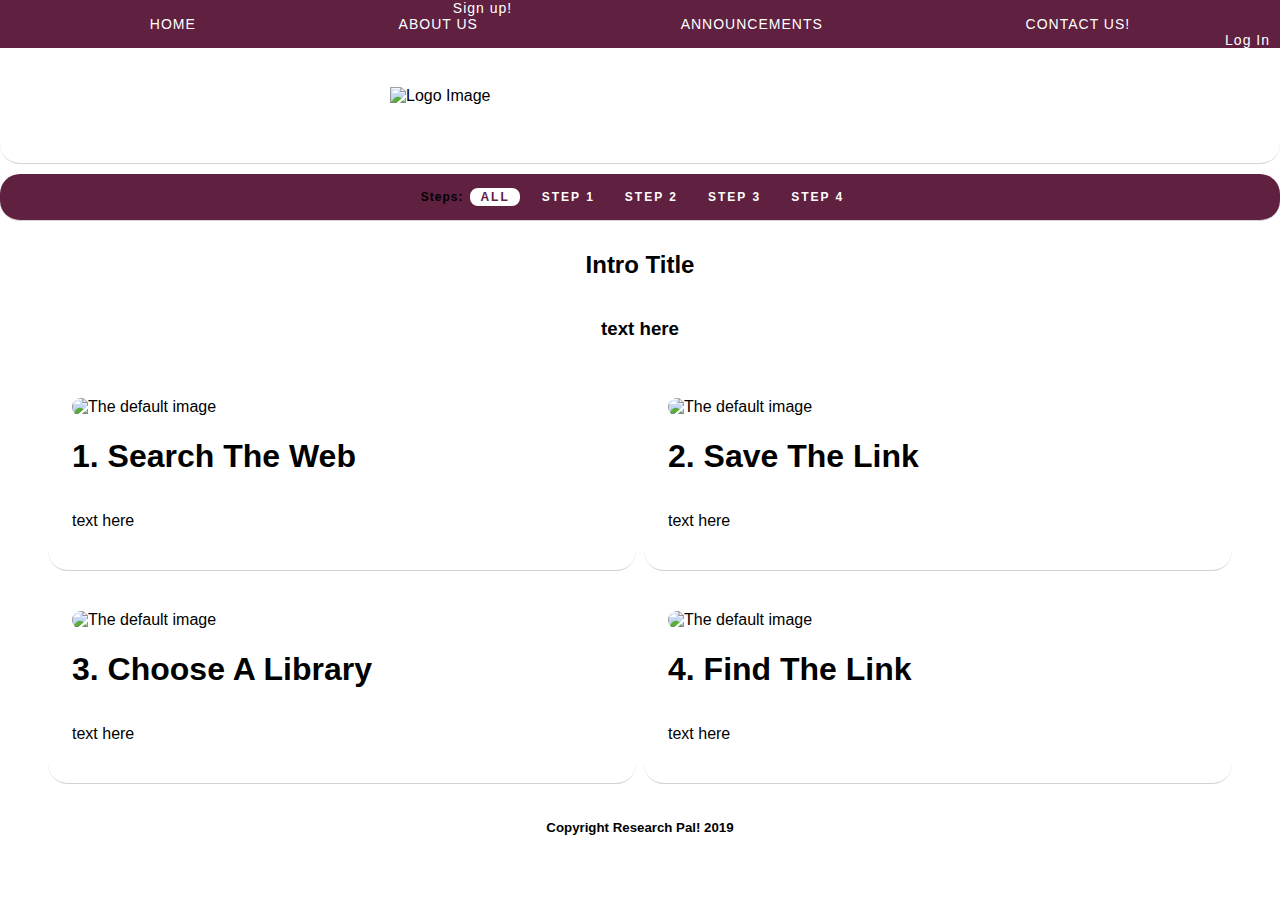
==== index.html @ d5aa2f4c "added content on about page" ====
<!DOCTYPE html>
<html>

<head>
  <title>Research Pal!</title>
  <link rel="stortcut icon" href="./images/logo-icon.ico">
  <link rel="stylesheet" type="text/css" href="./CSS/index.css" />
  <script src="https://code.jquery.com/jquery-3.3.1.min.js" integrity="sha256-FgpCb/KJQlLNfOu91ta32o/NMZxltwRo8QtmkMRdAu8="
    crossorigin="anonymous"></script>
  <script src="./components/Tabs/Tabs.js" async></script>
</head>

<body style = "background: url(./images/bkg-img.jpg)">

  <!-- TOP BAR COMPONENT -->
  <div class="top-bar">
    <div class="container">
      <div class="container-left">
        <span>
          <a href="https://vigorous-khorana-39634c.netlify.com/register">Sign up!</a>
        </span>
      </div>
      <div class="container-center">
        <span><a href="index.html">HOME</a></span><span><a href="about.html">ABOUT US</a></span><span>ANNOUNCEMENTS</span><span>CONTACT US!</span>
      </div>
      
      <div class="container-right"> 
        <span>
          <a href="https://vigorous-khorana-39634c.netlify.com/login">Log In</a>
        </span>
      </div>
    </div>
  </div>

  <!-- HEADER COMPONENT -->
  <div class="header">
    <!-- <h1>Research Pal!</h1> -->
    <img class="logo" src="./images/logo.jpg" alt="Logo Image">
  </div>
  
  <!-- TABS COMPONENT -->
  <div class="tabs">
    <div class="topics">
      <span class="title">Steps:</span>
      <div data-tab="all" class="tab active-tab">ALL</div>
      <div data-tab="step 1" class="tab">STEP 1</div>
      <div data-tab="step 2" class="tab">STEP 2</div>
      <div data-tab="step 3" class="tab">STEP 3</div>
      <div data-tab="step 4" class="tab">STEP 4</div>
    </div>
  </div> 

  <!-- INTRO COMPONENT -->
  <div class="intro">
    <h2>Intro Title</h2>
    <h3>text here</h3>
  </div>

  <!-- CARDS COMPONENT -->
  <div class="cards-container">

    <!-- CARD COMPONENTS -->
    <div class="card" data-tab="step 1">
      <img class="photo" src="./images/default.jpg" alt="The default image">
      <h1 class="headline"> 1. Search The Web </h1>
      <p>text here</p>
    </div>

    <div class="card" data-tab="step 2">
      <img class="photo" src="./images/default.jpg" alt="The default image">
      <h1 class="headline"> 2. Save The Link </h1>
      <p>text here</p>
    </div>
      
    <div class="card" data-tab="step 3">
      <img class="photo" src="./images/default.jpg" alt="The default image">
      <h1 class="headline"> 3. Choose A Library </h1>
      <p>text here</p>
    </div>

    <div class="card" data-tab="step 4">
      <img class="photo" src="./images/default.jpg" alt="The default image">
      <h1 class="headline"> 4. Find The Link </h1>
      <p>text here</p>
    </div>

  </div>

  <!-- FOOTER COMPONENT -->
   <div class="footer">
      <h5>Copyright Research Pal! 2019</h5>
    </div>
</body>

</html>
---- CSS/index.css ----
.width-100 {
  width: 100%;
}
.border-bottom-grey {
  border-bottom: 1px solid lightgrey;
}
@font-face {
  font-family: 'Montserrat';
  font-style: normal;
  font-weight: 400;
  src: local('Montserrat Regular'), local('Montserrat-Regular'), url(https://fonts.gstatic.com/s/montserrat/v13/JTUSjIg1_i6t8kCHKm459Wlhzg.ttf) format('truetype');
}
@font-face {
  font-family: 'Varela Round';
  font-style: normal;
  font-weight: 400;
  src: local('Varela Round Regular'), local('VarelaRound-Regular'), url(https://fonts.gstatic.com/s/varelaround/v11/w8gdH283Tvk__Lua32TysjIfp8uK.ttf) format('truetype');
}
.top-bar {
  width: 100%;
  display: flex;
  justify-content: center;
  align-items: none;
  flex-direction: row;
  position: fixed;
  min-height: 44px;
  background-color: #602040;
}
.top-bar .container {
  width: 100%;
  display: flex;
  justify-content: none;
  align-items: none;
  flex-direction: row;
  color: #fff;
  letter-spacing: 1px;
  padding: 0 10px;
}
@media (min-width: 500px) {
  .top-bar .container {
    flex-direction: column;
  }
}
@media (min-width: 1280px) {
  .top-bar .container {
    width: 1280px;
  }
}
.top-bar .container a {
  color: #fff;
  text-decoration: none;
}
.top-bar .container a:hover {
  text-decoration: underline;
}
.top-bar .container .container-left {
  width: 100%;
  display: flex;
  justify-content: center;
  align-items: center;
  flex-direction: row;
  flex-direction: column;
  flex: 1;
  font-size: 14px;
}
@media (min-width: 500px) {
  .top-bar .container .container-left {
    display: flex;
    justify-content: none;
    align-items: center;
    flex-direction: row;
  }
}
.top-bar .container .container-left span {
  cursor: pointer;
  margin-right: 25%;
}
.top-bar .container .container-center {
  display: flex;
  justify-content: space-evenly;
  align-items: center;
  flex-direction: row;
  flex-direction: column;
  flex: 3;
  font-size: 14px;
}
@media (min-width: 500px) {
  .top-bar .container .container-center {
    display: flex;
    justify-content: space-evenly;
    align-items: center;
    flex-direction: row;
  }
}
.top-bar .container .container-center span {
  cursor: pointer;
  margin-right: 5%;
}
.top-bar .container .container-center span:last-child {
  margin-right: 0;
}
.top-bar .container .container-right {
  display: flex;
  justify-content: center;
  align-items: center;
  flex-direction: row;
  flex-direction: column;
  flex: 1;
  font-size: 14px;
}
@media (min-width: 500px) {
  .top-bar .container .container-right {
    display: flex;
    justify-content: flex-end;
    align-items: center;
    flex-direction: row;
  }
}
.top-bar .container .container-right span {
  cursor: pointer;
}
.header {
  display: flex;
  justify-content: none;
  align-items: center;
  flex-direction: row;
  background-color: #fff;
  border-bottom: 1px solid lightgrey;
  width: 100%;
  height: 120px;
  border-radius: 0 0 20px 20px;
  margin-top: 44px;
  padding-bottom: 15px;
}
@media (min-width: 1280px) {
  .header {
    width: 1280px;
  }
}
.header .logo {
  max-width: 500px;
  width: 100%;
  height: auto;
  margin: 0 auto;
}
.header span {
  align-self: flex-end;
  font-size: 11px;
  font-weight: bold;
  letter-spacing: 1px;
}
.tabs {
  border-bottom: 1px solid lightgrey;
  display: flex;
  justify-content: center;
  align-items: center;
  flex-direction: row;
  width: 100%;
  height: 47px;
  background-color: #602040;
  border-radius: 20px;
  margin-top: 10px;
}
@media (min-width: 1280px) {
  .tabs {
    width: 1280px;
  }
}
.tabs .topics {
  display: flex;
  justify-content: none;
  align-items: center;
  flex-direction: row;
}
.tabs .topics .title {
  font-size: 12px;
  letter-spacing: 1px;
  font-weight: bold;
}
.tabs .topics .tab {
  display: flex;
  justify-content: none;
  align-items: center;
  flex-direction: row;
  color: #fff;
  margin: 0 5px;
  padding: 2px 10px;
  font-size: 12px;
  letter-spacing: 2px;
  cursor: pointer;
  font-weight: bold;
  border-radius: 10px;
}
.tabs .topics .tab:hover {
  text-decoration: underline;
}
.tabs .topics .active-tab {
  background-color: #fff;
  color: #602040;
  border: 2px solid #602040;
}
.intro {
  display: flex;
  justify-content: center;
  align-items: center;
  flex-direction: row;
  width: 100%;
  background-color: #fff;
  border-radius: 20px;
  margin-top: 10px;
  flex-direction: column;
}
@media (min-width: 1280px) {
  .intro {
    width: 1280px;
  }
}
.cards-container {
  display: flex;
  justify-content: space-evenly;
  align-items: none;
  flex-direction: row;
  width: 100%;
  margin-top: 16px;
  flex-wrap: wrap;
}
@media (min-width: 1280px) {
  .cards-container {
    width: 1200px;
  }
}
.cards-container .card {
  border-bottom: 1px solid lightgrey;
  display: flex;
  justify-content: space-between;
  align-items: none;
  flex-direction: column;
  background-color: #fff;
  min-width: 450px;
  width: 49%;
  border-radius: 20px;
  margin-bottom: 16px;
  padding: 24px;
}
.cards-container .card .photo {
  width: 100%;
  height: auto;
  border-radius: 20px;
}
.cards-container-about {
  display: flex;
  justify-content: space-evenly;
  align-items: none;
  flex-direction: row;
  width: 100%;
  margin-top: 16px;
  flex-flow: wrap column;
}
@media (min-width: 1280px) {
  .cards-container-about {
    width: 1200px;
  }
}
.cards-container-about .card {
  border-bottom: 1px solid lightgrey;
  display: flex;
  justify-content: flex-start;
  align-items: flex-start;
  flex-direction: row;
  flex-wrap: wrap;
  background-color: #fff;
  min-width: 500px;
  width: 100%;
  height: 400px;
  border-radius: 20px;
  margin-bottom: 16px;
  padding: 24px;
  flex-flow: wrap column;
}
.cards-container-about .card .photo {
  width: 30%;
  margin-left: 40px;
}
.cards-container-about .card ul {
  max-width: 500px;
  font-size: 16px;
  line-height: 35px;
  color: #000;
}
.footer {
  width: 100%;
  display: flex;
  justify-content: center;
  align-items: flex-end;
  flex-direction: row;
  background-color: #fff;
  height: 50px;
  border-radius: 20px 20px 0 0;
  padding-bottom: 15px;
}
.footer h5 {
  margin: 0 auto;
}
@media (min-width: 1280px) {
  .footer {
    width: 1280px;
  }
}
* {
  box-sizing: border-box;
}
html,
body {
  margin: 0;
  padding: 0;
}
body {
  display: flex;
  justify-content: none;
  align-items: center;
  flex-direction: column;
  font-family: 'Montserrat', sans-serif;
}
p {
  font-family: 'Montserrat', sans-serif;
}
h1,
h2,
h3,
h4,
h5,
h6 {
  font-family: 'Varela Round', sans-serif;
}
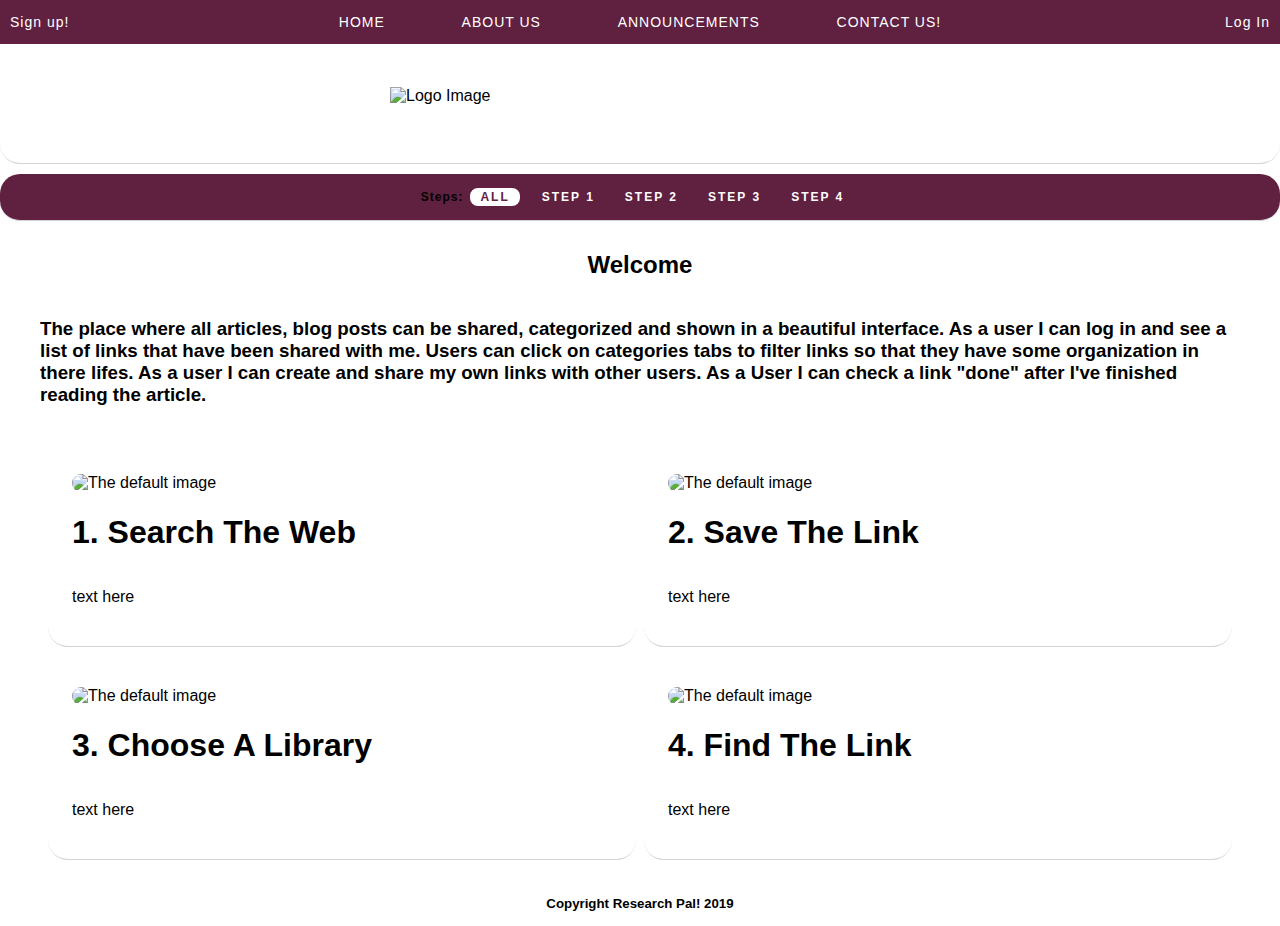
==== commit b4b2b147: "finished fixing a couple of bugs on mobile view" ====
--- a/index.html
+++ b/index.html
@@ -52,8 +52,13 @@
 
   <!-- INTRO COMPONENT -->
   <div class="intro">
-    <h2>Intro Title</h2>
-    <h3>text here</h3>
+    <h2>Welcome</h2>
+    <h3>
+      The place where all articles, blog posts can be shared, categorized and shown in a beautiful interface.
+      
+      As a user I can log in and see a list of links that have been shared with me. Users can click on categories tabs to filter links so that they have some organization in there lifes.
+      
+      As a user I can create and share my own links with other users. As a User I can check a link "done" after I've finished reading the article.</h3>
   </div>
 
   <!-- CARDS COMPONENT -->
--- a/CSS/index.css
+++ b/CSS/index.css
@@ -26,8 +26,13 @@
   min-height: 44px;
   background-color: #602040;
 }
+@media (max-width: 500px) {
+  .top-bar {
+    position: static;
+  }
+}
 .top-bar .container {
-  width: 100%;
+  width: 1280px;
   display: flex;
   justify-content: none;
   align-items: none;
@@ -36,14 +41,15 @@
   letter-spacing: 1px;
   padding: 0 10px;
 }
-@media (min-width: 500px) {
+@media (max-width: 800px) {
+  .top-bar .container {
+    width: 100%;
+  }
+}
+@media (max-width: 500px) {
   .top-bar .container {
     flex-direction: column;
-  }
-}
-@media (min-width: 1280px) {
-  .top-bar .container {
-    width: 1280px;
+    position: static;
   }
 }
 .top-bar .container a {
@@ -54,66 +60,65 @@
   text-decoration: underline;
 }
 .top-bar .container .container-left {
-  width: 100%;
-  display: flex;
-  justify-content: center;
-  align-items: center;
-  flex-direction: row;
-  flex-direction: column;
+  display: flex;
+  justify-content: flex-start;
+  align-items: center;
+  flex-direction: row;
   flex: 1;
   font-size: 14px;
 }
-@media (min-width: 500px) {
+@media (max-width: 500px) {
   .top-bar .container .container-left {
+    width: 100%;
     display: flex;
-    justify-content: none;
+    justify-content: center;
     align-items: center;
     flex-direction: row;
+    flex-direction: column;
+    line-height: 50px;
+    border-bottom: 1px solid #fff;
+    font-size: 20px;
   }
 }
 .top-bar .container .container-left span {
   cursor: pointer;
-  margin-right: 25%;
 }
 .top-bar .container .container-center {
   display: flex;
   justify-content: space-evenly;
   align-items: center;
   flex-direction: row;
-  flex-direction: column;
   flex: 3;
   font-size: 14px;
 }
-@media (min-width: 500px) {
+@media (max-width: 500px) {
   .top-bar .container .container-center {
+    flex-direction: column;
+    line-height: 50px;
+    font-size: 18px;
+  }
+}
+.top-bar .container .container-center span {
+  cursor: pointer;
+}
+.top-bar .container .container-right {
+  display: flex;
+  justify-content: flex-end;
+  align-items: center;
+  flex-direction: row;
+  flex: 1;
+  font-size: 14px;
+}
+@media (max-width: 500px) {
+  .top-bar .container .container-right {
     display: flex;
-    justify-content: space-evenly;
+    justify-content: center;
     align-items: center;
     flex-direction: row;
-  }
-}
-.top-bar .container .container-center span {
-  cursor: pointer;
-  margin-right: 5%;
-}
-.top-bar .container .container-center span:last-child {
-  margin-right: 0;
-}
-.top-bar .container .container-right {
-  display: flex;
-  justify-content: center;
-  align-items: center;
-  flex-direction: row;
-  flex-direction: column;
-  flex: 1;
-  font-size: 14px;
-}
-@media (min-width: 500px) {
-  .top-bar .container .container-right {
-    display: flex;
-    justify-content: flex-end;
-    align-items: center;
-    flex-direction: row;
+    flex-direction: column;
+    line-height: 50px;
+    font-size: 20px;
+    border-top: 1px solid #fff;
   }
 }
 .top-bar .container .container-right span {
@@ -126,28 +131,31 @@
   flex-direction: row;
   background-color: #fff;
   border-bottom: 1px solid lightgrey;
-  width: 100%;
+  width: 1280px;
   height: 120px;
   border-radius: 0 0 20px 20px;
   margin-top: 44px;
   padding-bottom: 15px;
 }
-@media (min-width: 1280px) {
+@media (max-width: 1279px) {
   .header {
-    width: 1280px;
+    width: 100%;
+  }
+}
+@media (max-width: 500px) {
+  .header {
+    margin-top: 0;
   }
 }
 .header .logo {
-  max-width: 500px;
-  width: 100%;
+  width: 500px;
   height: auto;
   margin: 0 auto;
 }
-.header span {
-  align-self: flex-end;
-  font-size: 11px;
-  font-weight: bold;
-  letter-spacing: 1px;
+@media (max-width: 500px) {
+  .header .logo {
+    width: 100%;
+  }
 }
 .tabs {
   border-bottom: 1px solid lightgrey;
@@ -155,15 +163,15 @@
   justify-content: center;
   align-items: center;
   flex-direction: row;
-  width: 100%;
+  width: 1280px;
   height: 47px;
   background-color: #602040;
   border-radius: 20px;
   margin-top: 10px;
 }
-@media (min-width: 1280px) {
+@media (max-width: 1279px) {
   .tabs {
-    width: 1280px;
+    width: 100%;
   }
 }
 .tabs .topics {
@@ -176,6 +184,11 @@
   font-size: 12px;
   letter-spacing: 1px;
   font-weight: bold;
+}
+@media (max-width: 500px) {
+  .tabs .topics .title.about {
+    display: none;
+  }
 }
 .tabs .topics .tab {
   display: flex;
@@ -204,15 +217,16 @@
   justify-content: center;
   align-items: center;
   flex-direction: row;
-  width: 100%;
-  background-color: #fff;
-  border-radius: 20px;
+  width: 1280px;
+  background-color: #fff;
+  border-radius: 20px;
+  padding: 0 40px 10px;
   margin-top: 10px;
   flex-direction: column;
 }
-@media (min-width: 1280px) {
+@media (max-width: 1279px) {
   .intro {
-    width: 1280px;
+    width: 98%;
   }
 }
 .cards-container {
@@ -220,13 +234,13 @@
   justify-content: space-evenly;
   align-items: none;
   flex-direction: row;
-  width: 100%;
+  width: 1200px;
   margin-top: 16px;
   flex-wrap: wrap;
 }
-@media (min-width: 1280px) {
+@media (max-width: 1199px) {
   .cards-container {
-    width: 1200px;
+    width: 98%;
   }
 }
 .cards-container .card {
@@ -236,11 +250,15 @@
   align-items: none;
   flex-direction: column;
   background-color: #fff;
-  min-width: 450px;
   width: 49%;
   border-radius: 20px;
   margin-bottom: 16px;
   padding: 24px;
+}
+@media (max-width: 500px) {
+  .cards-container .card {
+    width: 98%;
+  }
 }
 .cards-container .card .photo {
   width: 100%;
@@ -252,13 +270,13 @@
   justify-content: space-evenly;
   align-items: none;
   flex-direction: row;
-  width: 100%;
+  width: 1200px;
   margin-top: 16px;
   flex-flow: wrap column;
 }
-@media (min-width: 1280px) {
+@media (max-width: 1199px) {
   .cards-container-about {
-    width: 1200px;
+    width: 100%;
   }
 }
 .cards-container-about .card {
@@ -288,7 +306,7 @@
   color: #000;
 }
 .footer {
-  width: 100%;
+  width: 1280px;
   display: flex;
   justify-content: center;
   align-items: flex-end;
@@ -301,9 +319,9 @@
 .footer h5 {
   margin: 0 auto;
 }
-@media (min-width: 1280px) {
+@media (max-width: 1279px) {
   .footer {
-    width: 1280px;
+    width: 100%;
   }
 }
 * {
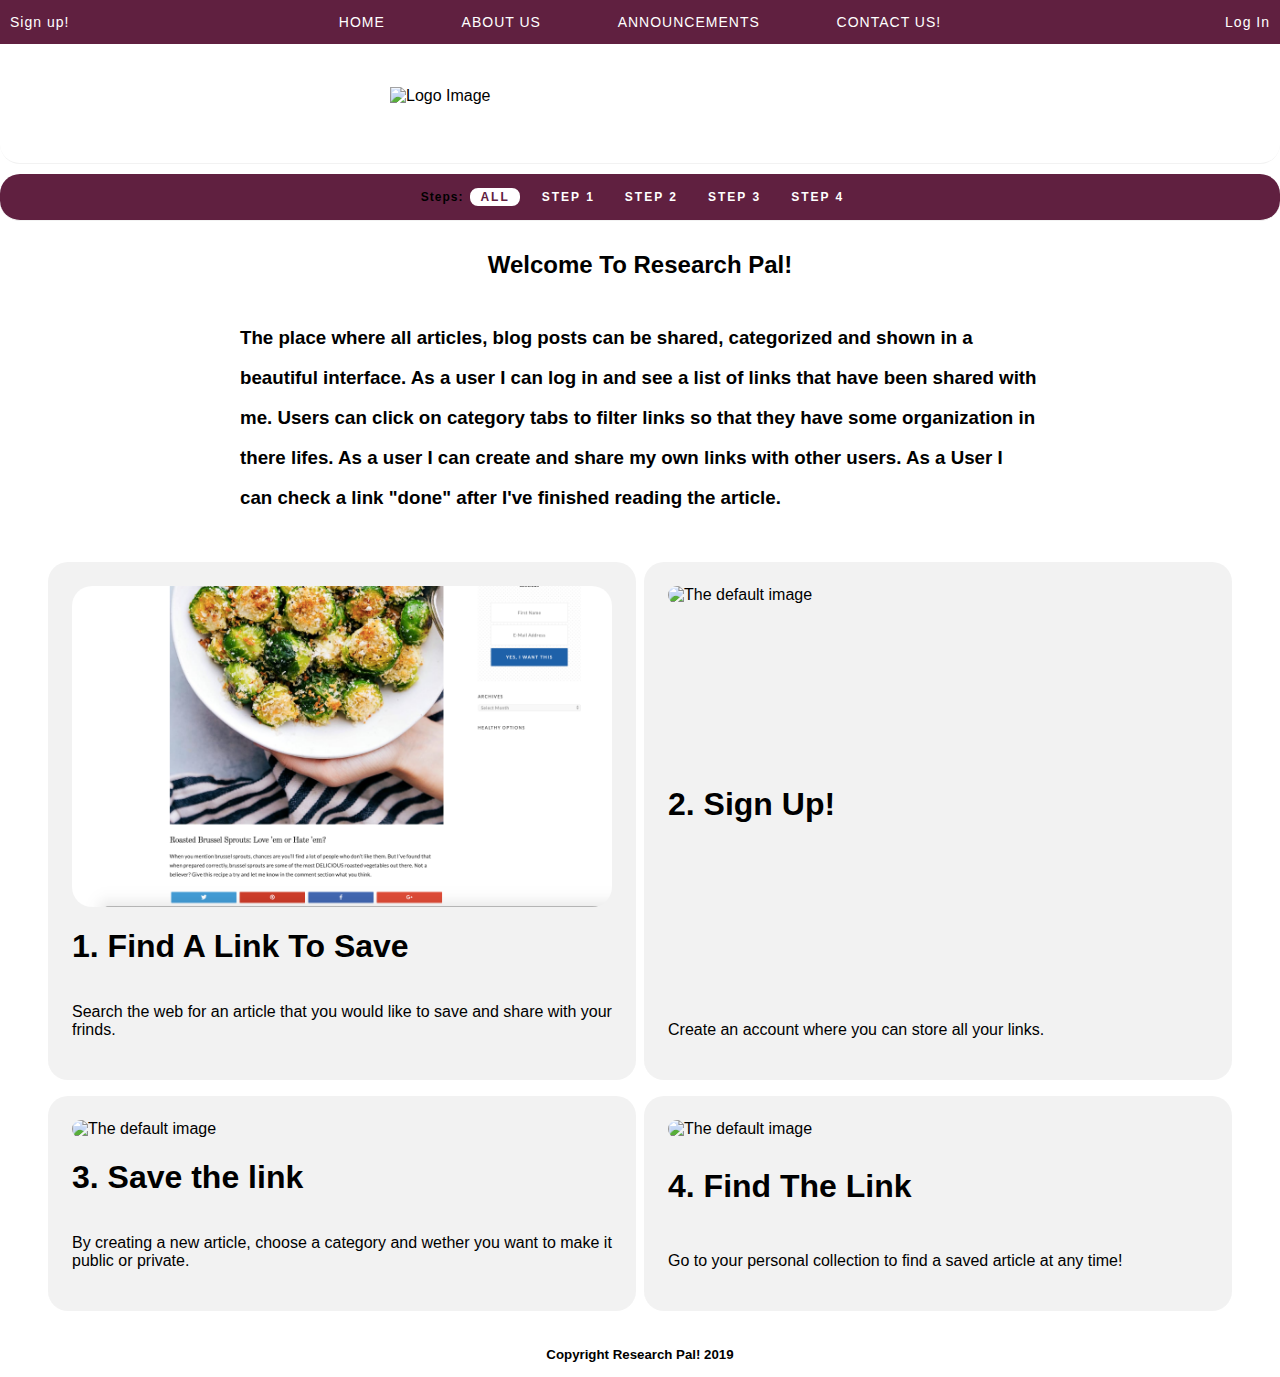
==== commit 0d3ed91f: "Edited text content on home page" ====
--- a/index.html
+++ b/index.html
@@ -52,13 +52,14 @@
 
   <!-- INTRO COMPONENT -->
   <div class="intro">
-    <h2>Welcome</h2>
+    <h2>Welcome To Research Pal!</h2>
     <h3>
       The place where all articles, blog posts can be shared, categorized and shown in a beautiful interface.
+    
+      As a user I can log in and see a list of links that have been shared with me. Users can click on category tabs to filter links so that they have some organization in there lifes.
       
-      As a user I can log in and see a list of links that have been shared with me. Users can click on categories tabs to filter links so that they have some organization in there lifes.
-      
-      As a user I can create and share my own links with other users. As a User I can check a link "done" after I've finished reading the article.</h3>
+      As a user I can create and share my own links with other users. As a User I can check a link "done" after I've finished reading the article.
+    </h3>
   </div>
 
   <!-- CARDS COMPONENT -->
@@ -66,27 +67,27 @@
 
     <!-- CARD COMPONENTS -->
     <div class="card" data-tab="step 1">
-      <img class="photo" src="./images/default.jpg" alt="The default image">
-      <h1 class="headline"> 1. Search The Web </h1>
-      <p>text here</p>
+      <img class="photo" src="./images/step-1.png" alt="The default image">
+      <h1 class="headline"> 1. Find A Link To Save </h1>
+      <p>Search the web for an article that  you would like to save and share with your frinds.</p>
     </div>
 
     <div class="card" data-tab="step 2">
       <img class="photo" src="./images/default.jpg" alt="The default image">
-      <h1 class="headline"> 2. Save The Link </h1>
-      <p>text here</p>
+      <h1 class="headline"> 2. Sign Up! </h1>
+      <p>Create an account where you can store all your links.</p>
     </div>
       
     <div class="card" data-tab="step 3">
       <img class="photo" src="./images/default.jpg" alt="The default image">
-      <h1 class="headline"> 3. Choose A Library </h1>
-      <p>text here</p>
+      <h1 class="headline"> 3. Save the link </h1>
+      <p>By creating a new article, choose a category and wether you want to make it public or private. </p>
     </div>
 
     <div class="card" data-tab="step 4">
       <img class="photo" src="./images/default.jpg" alt="The default image">
       <h1 class="headline"> 4. Find The Link </h1>
-      <p>text here</p>
+      <p>Go to your personal collection to find a saved article at any time!</p>
     </div>
 
   </div>
--- a/CSS/index.css
+++ b/CSS/index.css
@@ -2,7 +2,7 @@
   width: 100%;
 }
 .border-bottom-grey {
-  border-bottom: 1px solid lightgrey;
+  border-bottom: 1px solid #f2f2f2;
 }
 @font-face {
   font-family: 'Montserrat';
@@ -130,7 +130,7 @@
   align-items: center;
   flex-direction: row;
   background-color: #fff;
-  border-bottom: 1px solid lightgrey;
+  border-bottom: 1px solid #f2f2f2;
   width: 1280px;
   height: 120px;
   border-radius: 0 0 20px 20px;
@@ -158,7 +158,7 @@
   }
 }
 .tabs {
-  border-bottom: 1px solid lightgrey;
+  border-bottom: 1px solid #f2f2f2;
   display: flex;
   justify-content: center;
   align-items: center;
@@ -229,6 +229,10 @@
     width: 98%;
   }
 }
+.intro h3 {
+  max-width: 800px;
+  line-height: 40px;
+}
 .cards-container {
   display: flex;
   justify-content: space-evenly;
@@ -244,12 +248,12 @@
   }
 }
 .cards-container .card {
-  border-bottom: 1px solid lightgrey;
+  border-bottom: 1px solid #f2f2f2;
   display: flex;
   justify-content: space-between;
   align-items: none;
   flex-direction: column;
-  background-color: #fff;
+  background-color: #f2f2f2;
   width: 49%;
   border-radius: 20px;
   margin-bottom: 16px;
@@ -280,7 +284,7 @@
   }
 }
 .cards-container-about .card {
-  border-bottom: 1px solid lightgrey;
+  border-bottom: 1px solid #f2f2f2;
   display: flex;
   justify-content: flex-start;
   align-items: flex-start;
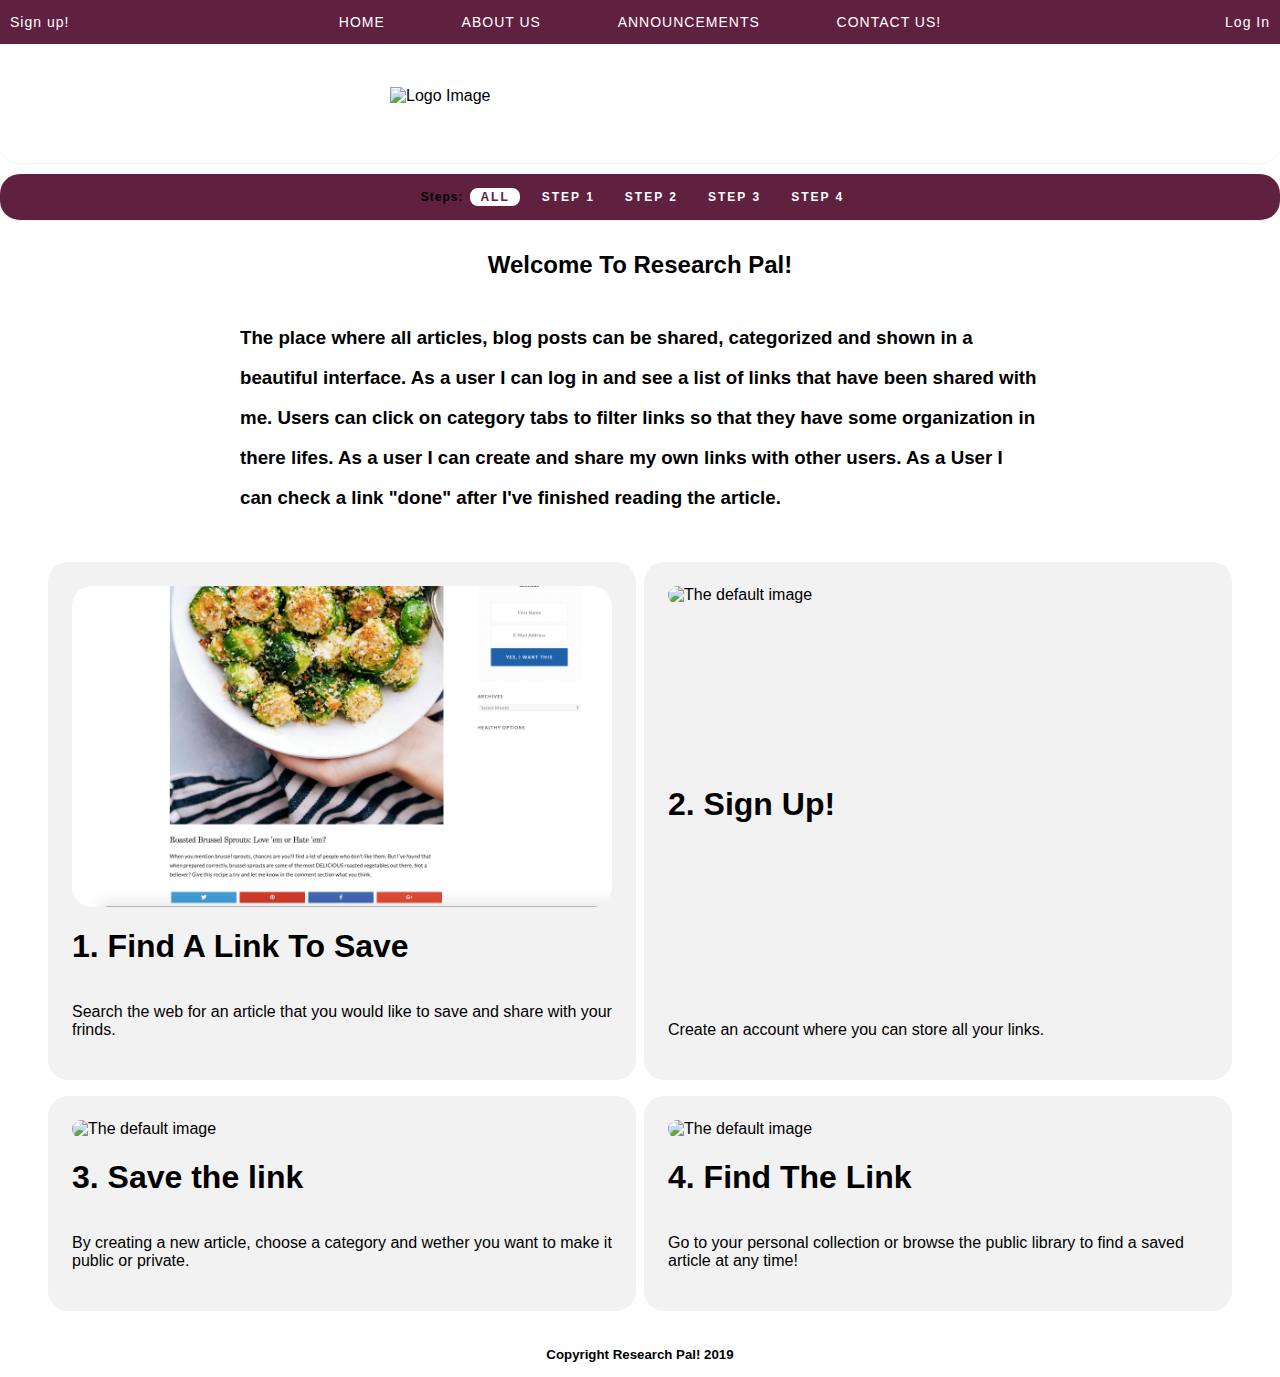
==== commit e23c3c08: "fixed one last layout issue" ====
--- a/index.html
+++ b/index.html
@@ -68,26 +68,26 @@
     <!-- CARD COMPONENTS -->
     <div class="card" data-tab="step 1">
       <img class="photo" src="./images/step-1.png" alt="The default image">
-      <h1 class="headline"> 1. Find A Link To Save </h1>
-      <p>Search the web for an article that  you would like to save and share with your frinds.</p>
+        <h1 class="headline"> 1. Find A Link To Save </h1>
+        <p>Search the web for an article that  you would like to save and share with your frinds.</p>
     </div>
 
     <div class="card" data-tab="step 2">
-      <img class="photo" src="./images/default.jpg" alt="The default image">
-      <h1 class="headline"> 2. Sign Up! </h1>
-      <p>Create an account where you can store all your links.</p>
+      <img class="photo" src="./images/step-2.png" alt="The default image">
+        <h1 class="headline"> 2. Sign Up! </h1>
+        <p>Create an account where you can store all your links.</p>
     </div>
       
     <div class="card" data-tab="step 3">
-      <img class="photo" src="./images/default.jpg" alt="The default image">
-      <h1 class="headline"> 3. Save the link </h1>
-      <p>By creating a new article, choose a category and wether you want to make it public or private. </p>
+      <img class="photo" src="./images/step-3.png" alt="The default image">
+        <h1 class="headline"> 3. Save the link </h1>
+        <p>By creating a new article, choose a category and wether you want to make it public or private. </p>
     </div>
 
     <div class="card" data-tab="step 4">
-      <img class="photo" src="./images/default.jpg" alt="The default image">
-      <h1 class="headline"> 4. Find The Link </h1>
-      <p>Go to your personal collection to find a saved article at any time!</p>
+      <img class="photo" src="./images/step-4.png" alt="The default image">
+        <h1 class="headline"> 4. Find The Link </h1>
+        <p>Go to your personal collection or browse the public library to find a saved article at any time!</p>
     </div>
 
   </div>
--- a/CSS/index.css
+++ b/CSS/index.css
@@ -270,41 +270,53 @@
   border-radius: 20px;
 }
 .cards-container-about {
-  display: flex;
-  justify-content: space-evenly;
-  align-items: none;
-  flex-direction: row;
   width: 1200px;
   margin-top: 16px;
-  flex-flow: wrap column;
 }
 @media (max-width: 1199px) {
   .cards-container-about {
-    width: 100%;
+    width: 90%;
   }
 }
 .cards-container-about .card {
   border-bottom: 1px solid #f2f2f2;
   display: flex;
   justify-content: flex-start;
-  align-items: flex-start;
-  flex-direction: row;
-  flex-wrap: wrap;
-  background-color: #fff;
-  min-width: 500px;
-  width: 100%;
-  height: 400px;
+  align-items: center;
+  flex-direction: row;
+  background-color: #fff;
+  min-width: 435px;
+  min-height: 400px;
   border-radius: 20px;
   margin-bottom: 16px;
   padding: 24px;
-  flex-flow: wrap column;
+}
+.cards-container-about .card .text {
+  display: flex;
+  justify-content: none;
+  align-items: none;
+  flex-direction: row;
+  flex-direction: column;
+}
+.cards-container-about .card .five {
+  width: 100%;
+}
+@media (max-width: 800px) {
+  .cards-container-about .card {
+    display: flex;
+    justify-content: center;
+    align-items: none;
+    flex-direction: row;
+    width: 90%;
+    flex-direction: column;
+  }
 }
 .cards-container-about .card .photo {
   width: 30%;
   margin-left: 40px;
 }
-.cards-container-about .card ul {
-  max-width: 500px;
+.cards-container-about .card li {
+  flex-wrap: wrap;
   font-size: 16px;
   line-height: 35px;
   color: #000;
